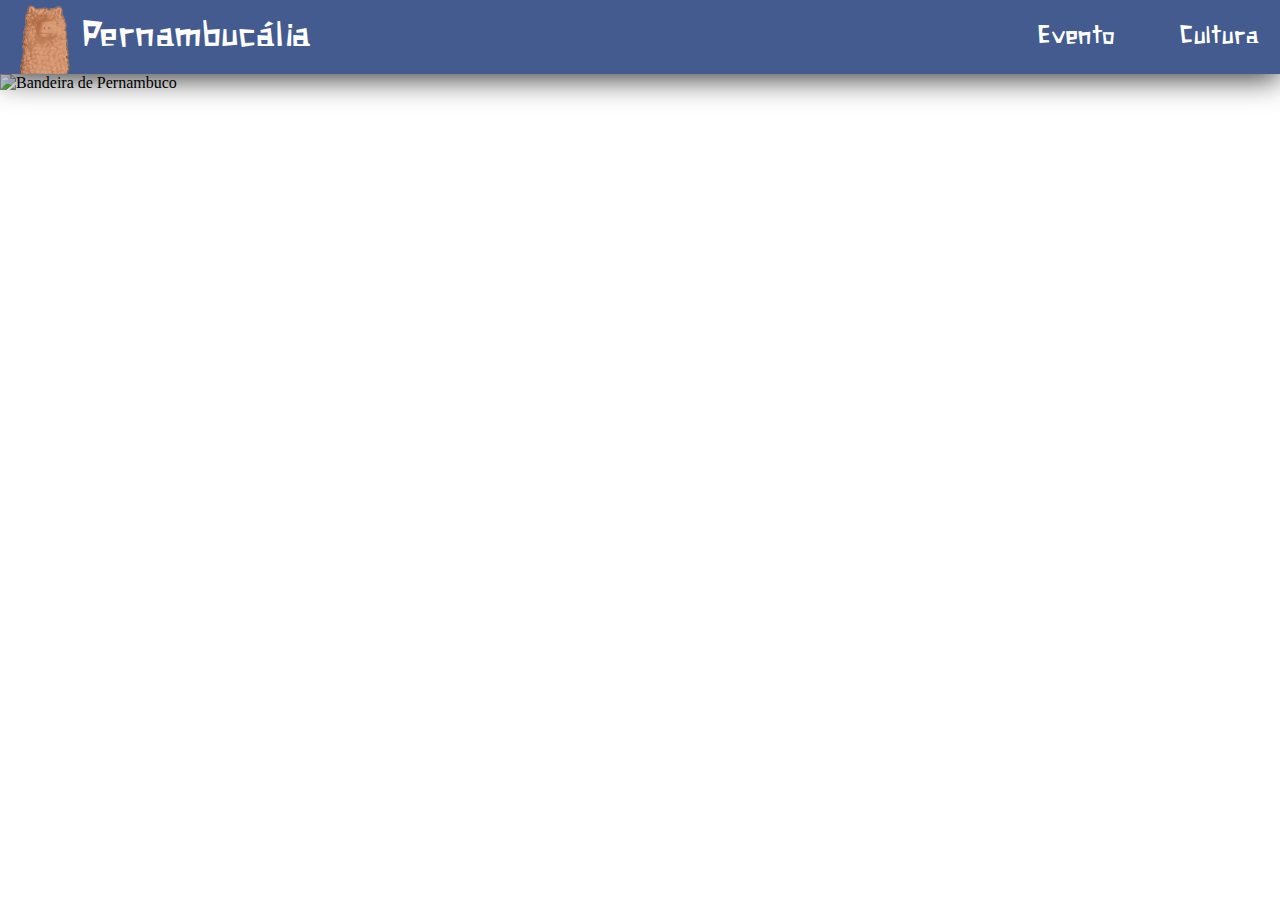
==== assets/evento/index.html @ 1b93ec41 "first commit" ====
<!DOCTYPE html>
<html lang="pt-br">
<head>
    <meta charset="UTF-8">
    <meta name="viewport" content="width=device-width, initial-scale=1.0">
    <title>Pernambucália</title>
    
    <link rel="stylesheet" href="../evento/css/header.css">
    <link rel="stylesheet" href="../evento/css/banner.css">
    <link rel="stylesheet" href="/assets/mobile/mobile.css">
</head>
<body>

    <header>
        <nav class="nav-bar">
            <div class="logo">
                <img src="/assets/img/logo.png" alt="Logo">
                <p>Pernambucália</p>
            </div>

            <div class="nav-list">
                <ul>
                    <li class="nav-item"><a href="/assets/evento/index.html" class="nav-link">Evento</a></li>
                    <li class="nav-item"><a href="/assets/cultura/cultura.html" class="nav-link">Cultura</a></li> 
                </ul>
            </div>

            <div class="mobile-menu-icon">
                <button onclick="menuShow()"><img class="icon" src="/assets/img/menu.png" alt="menu"></button>
            </div>
        </nav>

        <!-- Menu para dispositivos móveis -->
        <div class="mobile-menu">
            <ul>
                <li class="nav-item"><a href="#" class="nav-link">Início</a></li>
                <div id="linha"></div>
                <li class="nav-item"><a href="#" class="nav-link">Atrações</a></li>
                <div id="linha"></div>
                <li class="nav-item"><a href="#" class="nav-link">Organizadores</a></li>
                <div id="linha"></div>
                <li class="nav-item"><a href="#" class="nav-link">Linha do tempo</a></li>
                <div id="linha"></div>
                <li class="nav-item"><a href="#" class="nav-link">Sobre</a></li>
            </ul>
        </div>
    </header>
    
    <section class="banner">
        <!--banner web-->
        <div class="banner-web">
            <img src="/assets/img/banner1.png" alt="Bandeira de Pernambuco">
        </div>

        <!--banner mobile-->
        <div class="banner-mobile">
            <img src="/assets/img/banner1-mobile.png" alt="Bandeira versão mobile">
        </div>
    </section>

    <script src="js/script.js"></script>
</body>
</html>
---- assets/evento/css/header.css ----
/* HEADER CSS */

@font-face {
    font-family: Xilosa;
    src: url(/assets/fonts/xilosa_.ttf);
}

@font-face {
    font-family: Anzylna;
    src: url(/assets/fonts/Anzylna.ttf);
}

body {
    display: flex;
    flex-direction: column;
    width: 100%;
    height: 100vh;
    margin: 0;
}

header {
    position: sticky;
    top: 0;
    z-index: 2;
    background-color: #435B8E;
    font-family: Xilosa;
    color: #fff;
    padding: 0px 20px;
    box-shadow: 0 4px 30px rgba(0, 0, 0, 0.815);
}

.nav-bar {
    display: flex;
    align-items: center;
    justify-content: space-between;
}

.logo {
    display: flex;
    flex-direction: row;

    align-items: center;
    gap: 10px;
}

.logo img {
    margin: 0;
}

.logo p {
    font-size: 2.5rem; /* Tamanho ajustado para responsividade */
    margin: 0;
}

.nav-list {
    display: flex;
}

.nav-list ul {
    display: flex;
    gap: 4rem; /* Espaçamento mais consistente */
}

.nav-list li {
    list-style: none;
}

.nav-list a {
    text-decoration: none;
    font-size: 1.75rem;
    color: #fff;
}

.mobile-menu-icon {
    display: none;
}

.mobile-menu {
    display: none;
}
---- assets/evento/css/banner.css ----
.banner {
    z-index: 1;
    display: flex;
    position: relative;
    background-color: white;
}

.banner-web img {
    width: 100%;
    height: auto;

    margin-bottom: -5px;
}

.banner-mobile {
    display: none;
}
---- assets/mobile/mobile.css ----
@media screen and (max-width: 730px) {

    /*Esconder no celular*/

    .nav-bar {
        justify-content: space-between;
        padding: 0px 10px;
    }

    .banner {
        display: none;
    }

    .nav-item {
        display: none;
    }

    /*Esconder no celular*/

    header {
        padding: 0px;
    }

    .banner-mobile {
        display: flex;

        width: 360px;
        height: auto;
    }

    .logo p {
        font-size: 1.875rem;
    }

    .mobile-menu-icon {
        display: block;
    }

    .mobile-menu-icon button {
        background-color: transparent;
        border: none;
        cursor: pointer;
    }

    .mobile-menu ul {
        display: flex;
        flex-direction: column;
        position: absolute;

        left: 0;
        top: 57px;
        width: 100%;
        height: 340px;
        padding: 0;

        background-color: #435B8E; /* Mesma cor do header */
        z-index: 10; /* Por cima do conteúdo, mas atrás do header */
    }

    .mobile-menu a {
        text-decoration: none;
        margin-left: 9%;
        margin-top: 0px;

        font-size: 2rem;
        color: #fff;
    }

    #linha {
        align-self: center;

        width: 82%;
        margin-top: 15px;
        margin-bottom: -5px;
        
        border-bottom: 1px solid #fff;
    }

    .mobile-menu .nav-item {
        display: flex;
        padding-top: 1.2rem;
    }

    .open {
        display: block;
    }

    /* Informações da bandeira para mobile */
    .infos-bandeira img {
        height: 550px;
    }

    .infos {
        flex-direction: row;
        gap: 5px;
        margin-left: 7%;
        font-size: 1.75rem;
    }

    .bandeiraPe {
        margin-top: -37%;
        margin-left: 26%;
    }

    .bandeiraPe img {
        width: 222px;
        height: 155px;
    }

    .infos-da-bandeira p {
        font-size: 1.25rem;
        margin-top: 52px;
        margin-left: 10px;
    }
}
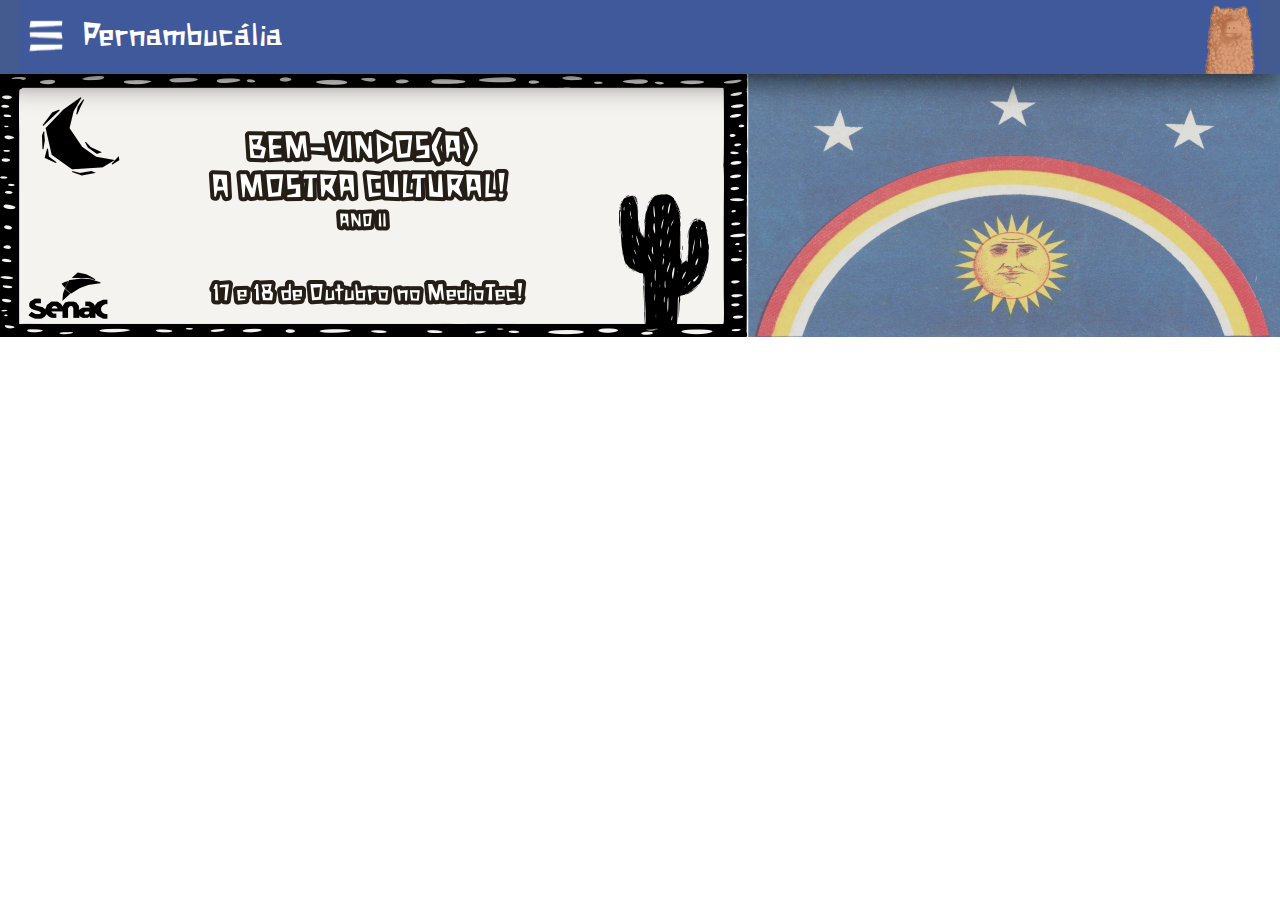
==== commit 12a6fb5a: "primeiro commit" ====
--- a/assets/evento/index.html
+++ b/assets/evento/index.html
@@ -13,48 +13,37 @@
 
     <header>
         <nav class="nav-bar">
-            <div class="logo">
-                <img src="/assets/img/logo.png" alt="Logo">
+            <div class="logo-texto">
+                <div class="menu-icon">
+                    <button onclick="menuShow()"><img class="icon" src="../evento/img/menu.png" alt="menu"></button>
+                </div>
                 <p>Pernambucália</p>
             </div>
 
-            <div class="nav-list">
-                <ul>
-                    <li class="nav-item"><a href="/assets/evento/index.html" class="nav-link">Evento</a></li>
-                    <li class="nav-item"><a href="/assets/cultura/cultura.html" class="nav-link">Cultura</a></li> 
-                </ul>
+            <div class="logo">
+                <img src="../evento/img/logo.png" alt="Logo">
             </div>
 
-            <div class="mobile-menu-icon">
-                <button onclick="menuShow()"><img class="icon" src="/assets/img/menu.png" alt="menu"></button>
+            <div id="menu" class="side-menu">
+                <ul>
+                    <li><a href="#evento">O evento</a></li>
+                    <li><a href="#atracoes">Atrações</a></li>
+                    <li><a href="#culturas">Culturas</a></li>
+                    <li><a href="#curadoria">Curadoria</a></li>
+                    <li><a href="#organizadores">Organizadores</a></li>
+                    <li><a href="#equipe">Equipe</a></li>
+                </ul>
+                <div class="llama">
+                    <img id="llama-img" src="../evento/img/llama.png" alt="Llama">
+                </div>
             </div>
-        </nav>
-
-        <!-- Menu para dispositivos móveis -->
-        <div class="mobile-menu">
-            <ul>
-                <li class="nav-item"><a href="#" class="nav-link">Início</a></li>
-                <div id="linha"></div>
-                <li class="nav-item"><a href="#" class="nav-link">Atrações</a></li>
-                <div id="linha"></div>
-                <li class="nav-item"><a href="#" class="nav-link">Organizadores</a></li>
-                <div id="linha"></div>
-                <li class="nav-item"><a href="#" class="nav-link">Linha do tempo</a></li>
-                <div id="linha"></div>
-                <li class="nav-item"><a href="#" class="nav-link">Sobre</a></li>
-            </ul>
-        </div>
+        </nav>  
     </header>
     
     <section class="banner">
         <!--banner web-->
         <div class="banner-web">
-            <img src="/assets/img/banner1.png" alt="Bandeira de Pernambuco">
-        </div>
-
-        <!--banner mobile-->
-        <div class="banner-mobile">
-            <img src="/assets/img/banner1-mobile.png" alt="Bandeira versão mobile">
+            <img src="../evento/img/banner1.png" alt="Bandeira de Pernambuco">
         </div>
     </section>
 
--- a/assets/evento/css/header.css
+++ b/assets/evento/css/header.css
@@ -20,61 +20,109 @@
 
 header {
     position: sticky;
-    top: 0;
     z-index: 2;
     background-color: #435B8E;
     font-family: Xilosa;
     color: #fff;
-    padding: 0px 20px;
+    padding: 0 20px;
     box-shadow: 0 4px 30px rgba(0, 0, 0, 0.815);
 }
 
 .nav-bar {
     display: flex;
+    justify-content: space-between;
     align-items: center;
+    background-color: #3f599b;
+}
+
+.logo-texto {
+    display: flex;
+    align-items: center;
+
+    gap: 10px;
+}
+
+.logo-texto p {
+    color: white;
+    font-size: 35px;
+
+    margin: 0;
+}
+
+.menu-icon button {
+    background-color: transparent;
+    border: none;
+    cursor: pointer;
+}
+
+.menu-icon .icon {
+    width: 40px;
+    height: auto;
+}
+
+/* Menu lateral */
+#menu {
+    position: fixed;
+    top: 70px;
+    left: -400px;
+    width: 310px;
+    height: 93%;
+    background-color: #3f599b;
+    transition: left 0.3s ease;
+    display: flex;
+    flex-direction: column;
     justify-content: space-between;
+    padding: 20px;
+}
+
+#menu ul {
+    list-style-type: none;
+    padding: 0;
+}
+
+#menu ul li {
+    margin: 20px 0;
+}
+
+#menu ul li a {
+    text-decoration: none;
+    color: white;
+    font-size: 30px;
+    font-family: 'Xilosa';
+    padding: 10px;
+    display: block;
+    background-color: #4866A9;
+    border-radius: 10px;
+    transition: background-color 0.3s ease;
+}
+
+#menu ul li a:hover {
+    background-color: #7691CD;
 }
 
 .logo {
     display: flex;
-    flex-direction: row;
+    margin: 0;
 
-    align-items: center;
-    gap: 10px;
+    width: 55px;
+    height: auto;
 }
 
-.logo img {
-    margin: 0;
+.llama {
+    display: flex;
+    position: relative;
+    justify-content: center;
+    align-items: center;
+
+    margin-bottom: 20px;
 }
 
-.logo p {
-    font-size: 2.5rem; /* Tamanho ajustado para responsividade */
-    margin: 0;
+#llama-img {
+    width: 350px;
+    height: auto;
 }
 
-.nav-list {
-    display: flex;
+/* Estilo para quando o menu estiver visível */
+#menu.show {
+    left: 0;
 }
-
-.nav-list ul {
-    display: flex;
-    gap: 4rem; /* Espaçamento mais consistente */
-}
-
-.nav-list li {
-    list-style: none;
-}
-
-.nav-list a {
-    text-decoration: none;
-    font-size: 1.75rem;
-    color: #fff;
-}
-
-.mobile-menu-icon {
-    display: none;
-}
-
-.mobile-menu {
-    display: none;
-}
--- a/assets/evento/css/banner.css
+++ b/assets/evento/css/banner.css
@@ -9,7 +9,7 @@
     width: 100%;
     height: auto;
 
-    margin-bottom: -5px;
+    margin-bottom: -10px;
 }
 
 .banner-mobile {
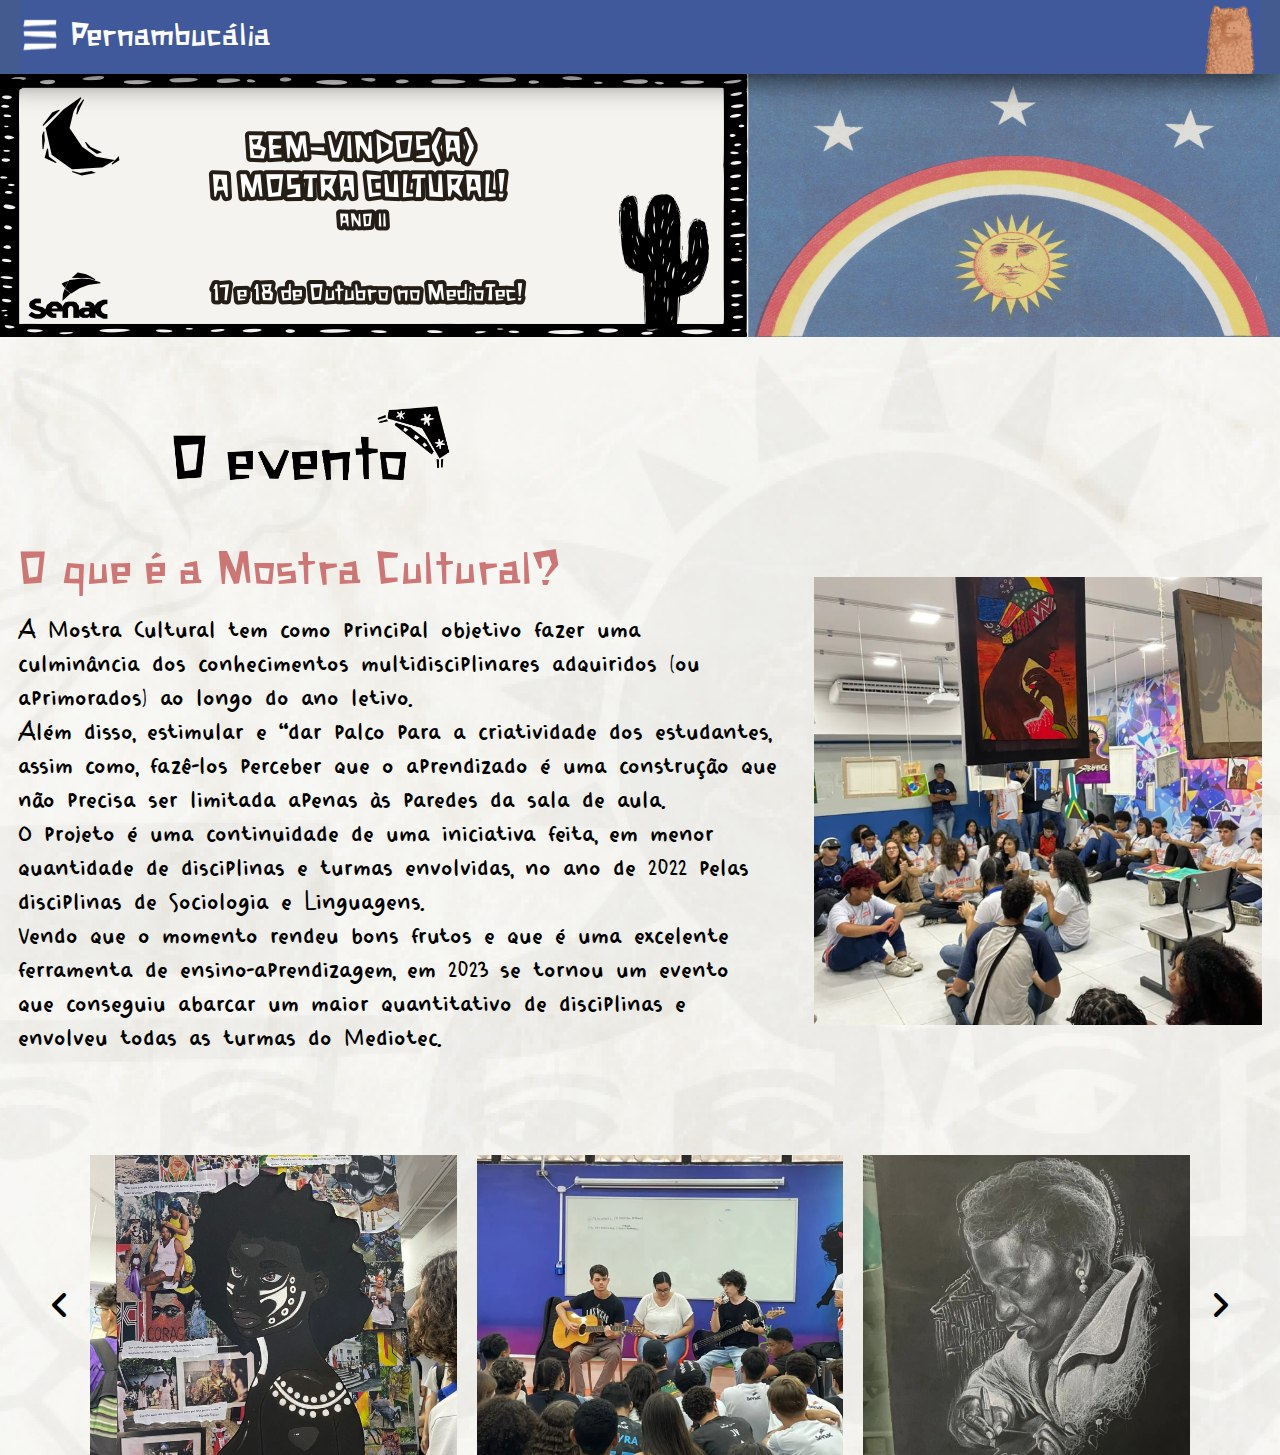
==== commit 40b6e4dc: "slider commit" ====
--- a/assets/evento/index.html
+++ b/assets/evento/index.html
@@ -4,10 +4,15 @@
     <meta charset="UTF-8">
     <meta name="viewport" content="width=device-width, initial-scale=1.0">
     <title>Pernambucália</title>
+
+    <link rel="stylesheet" href="https://cdnjs.cloudflare.com/ajax/libs/font-awesome/6.6.0/css/all.min.css">
     
     <link rel="stylesheet" href="../evento/css/header.css">
     <link rel="stylesheet" href="../evento/css/banner.css">
     <link rel="stylesheet" href="/assets/mobile/mobile.css">
+    <link rel="stylesheet" href="../evento/css/evento.css">
+    <link rel="stylesheet" href="../evento/css/slider.css">
+    <link rel="stylesheet" href="/assets/css/main.css">
 </head>
 <body>
 
@@ -47,6 +52,43 @@
         </div>
     </section>
 
+    <section class="evento">
+        <img id="evento-img" src="../evento/img/oevento.png" alt="evento">
+
+        <div class="mostra-cultural">
+            <div class="desc-geral-mostra">
+                <p id="oque-mostra-cultural">O que é a Mostra Cultural?</p>
+                <p id="desc-amostra">A Mostra Cultural tem como principal objetivo fazer uma<br>culminância
+                dos conhecimentos multidisciplinares adquiridos (ou<br>aprimorados) ao longo do ano
+                letivo.<br>
+                Além disso, estimular e “dar palco para a criatividade dos estudantes,<br>assim como, fazê-los perceber que o aprendizado é uma construção que<br>não precisa ser
+                limitada apenas às paredes da sala de aula.<br>
+                O projeto é uma continuidade de uma iniciativa feita, em menor<br>
+                quantidade de disciplinas e turmas envolvidas, no ano de 2022 pelas<br>disciplinas de
+                Sociologia e Linguagens.<br>
+                Vendo que o momento rendeu bons frutos e que é uma
+                excelente<br>ferramenta de ensino-aprendizagem, em 2023 se tornou um evento<br>que
+                conseguiu abarcar um maior quantitativo de disciplinas e<br>envolveu todas as turmas
+                do Mediotec.</p>
+            </div>
+
+            <img src="../evento/img/quadros-estudantes.png" alt="Foto dos estudantes na mostra cultural do ano passado">
+        </div>
+
+        <section class="slider">
+            <div class="wrapper">
+                <i class="fa-solid fa-angle-left" style="color: #000000;"></i>
+                <div class="carrosel">
+                    <img src="./img/foto-1.png" alt="foto">
+                    <img src="./img/foto-2.png" alt="foto">
+                    <img src="./img/foto-3.png" alt="foto">
+                    <img src="./img/foto-4.png" alt="foto">
+                </div>
+                <i class="fa-solid fa-angle-right" style="color: #000000;"></i>
+            </div>
+        </section>
+    </section>
+
     <script src="js/script.js"></script>
 </body>
 </html>
--- a/assets/evento/css/header.css
+++ b/assets/evento/css/header.css
@@ -1,25 +1,8 @@
 /* HEADER CSS */
 
-@font-face {
-    font-family: Xilosa;
-    src: url(/assets/fonts/xilosa_.ttf);
-}
-
-@font-face {
-    font-family: Anzylna;
-    src: url(/assets/fonts/Anzylna.ttf);
-}
-
-body {
-    display: flex;
-    flex-direction: column;
-    width: 100%;
-    height: 100vh;
-    margin: 0;
-}
-
 header {
-    position: sticky;
+    position: sticky;   
+    top: 0; 
     z-index: 2;
     background-color: #435B8E;
     font-family: Xilosa;
--- a/assets/evento/css/evento.css
+++ b/assets/evento/css/evento.css
@@ -0,0 +1,53 @@
+.evento {
+    display: flex;
+    flex-direction: column;
+
+    font-family: 'Xilosa';
+
+    background-image: url('../img/fundo-familia.png');
+    background-size: cover;
+}
+
+#evento-img {
+    width: 300px;
+    height: auto;
+
+    margin-left: 170px;
+    margin-bottom: 50px;
+    margin-top: 50px;
+}
+
+.mostra-cultural {
+    display: flex;
+    flex-direction: row;
+
+    align-items: center;
+    justify-content: space-around;
+}
+
+.desc-geral-mostra {
+    display: flex;
+    flex-direction: column;
+
+    gap: 15px;
+}
+
+#oque-mostra-cultural {
+    font-size: 50px;
+    color: #CC7776;
+
+    margin: 0;
+}
+
+#desc-amostra {
+    font-family: 'Anzylna';
+    font-size: 35px;
+    color: #000;
+
+    margin: 0;
+}
+
+.mostra-cultural img {
+    width: 448px;
+    height: 448px;
+}--- a/assets/evento/css/slider.css
+++ b/assets/evento/css/slider.css
@@ -0,0 +1,51 @@
+.slider {
+    display: flex;
+    flex-direction: row;
+
+    margin-top: 100px;
+
+    align-items: center;
+    justify-content: center;
+}
+
+.wrapper {
+    max-width: 1100px;
+    position: relative;
+}
+
+.wrapper i {
+    top: 50%;
+    cursor: pointer;
+    position: absolute;
+    font-size: 2rem;
+    text-align: center;
+    line-height: 46px;
+
+    transform: translateY(-50%);
+}
+
+.wrapper i:first-child {
+    left: -40px;
+}
+
+.wrapper i:last-child {
+    right: -40px;
+}
+
+.wrapper .carrosel {
+    font-size: 0;
+    cursor: pointer;
+    overflow: hidden;
+    white-space: nowrap;
+}
+
+.carrosel img {
+    height: 300px;
+    object-fit: cover;
+    margin-left: 20px;
+    width: calc(100% / 3);
+}
+
+.carrosel img:first-child {
+    margin-left: 0;
+}
--- a/assets/css/main.css
+++ b/assets/css/main.css
@@ -0,0 +1,23 @@
+@font-face {
+    font-family: Xilosa;
+    src: url(/assets/fonts/xilosa_.ttf);
+}
+
+@font-face {
+    font-family: Anzylna;
+    src: url(/assets/fonts/Anzylna.ttf);
+}
+
+* {
+    margin: 0;
+    padding: 0;
+    box-sizing: border-box;
+}
+
+body {
+    display: flex;
+    flex-direction: column;
+
+    width: 100%;
+    height: 100vh;
+}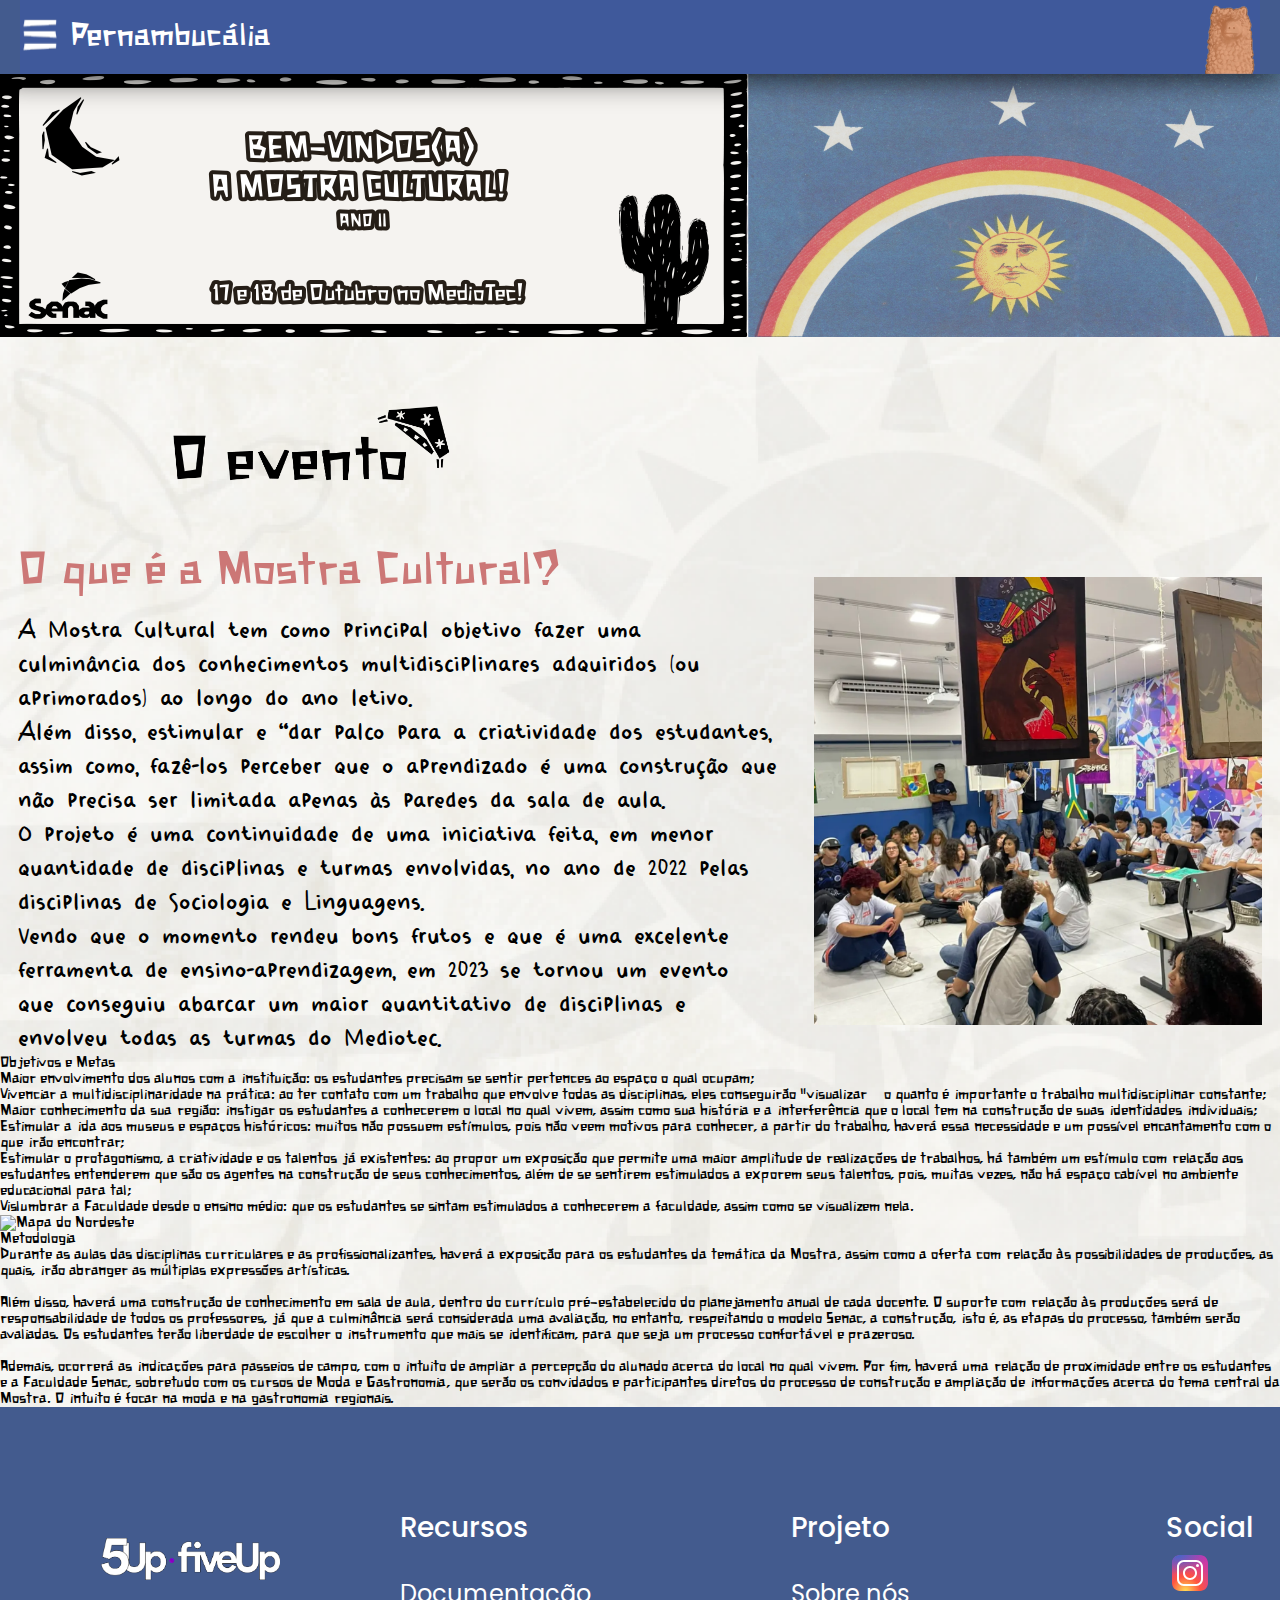
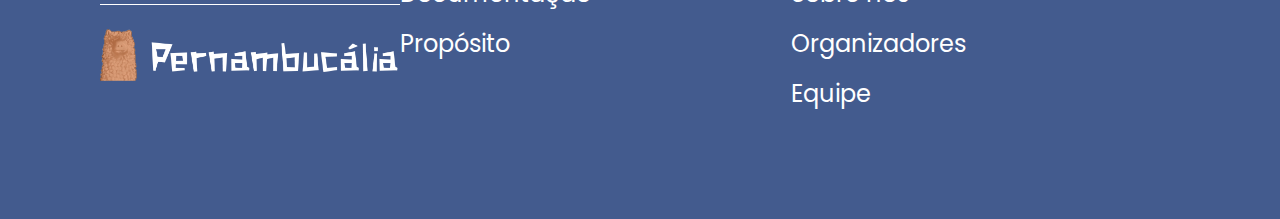
==== commit 029da846: "update-geral" ====
--- a/assets/evento/index.html
+++ b/assets/evento/index.html
@@ -7,12 +7,12 @@
 
     <link rel="stylesheet" href="https://cdnjs.cloudflare.com/ajax/libs/font-awesome/6.6.0/css/all.min.css">
     
-    <link rel="stylesheet" href="../evento/css/header.css">
+    <link rel="stylesheet" href="/assets/css/main.css">
+    <link rel="stylesheet" href="../css/header.css">
+    <link rel="stylesheet" href="../css/footer.css">
     <link rel="stylesheet" href="../evento/css/banner.css">
-    <link rel="stylesheet" href="/assets/mobile/mobile.css">
     <link rel="stylesheet" href="../evento/css/evento.css">
     <link rel="stylesheet" href="../evento/css/slider.css">
-    <link rel="stylesheet" href="/assets/css/main.css">
 </head>
 <body>
 
@@ -20,26 +20,25 @@
         <nav class="nav-bar">
             <div class="logo-texto">
                 <div class="menu-icon">
-                    <button onclick="menuShow()"><img class="icon" src="../evento/img/menu.png" alt="menu"></button>
+                    <button onclick="menuShow()"><img class="icon" src="./img/menu.png" alt="menu"></button>
                 </div>
                 <p>Pernambucália</p>
             </div>
 
             <div class="logo">
-                <img src="../evento/img/logo.png" alt="Logo">
+                <a href="../evento/index.html"><img src="./img/logo.png" alt="Logo"></a>
             </div>
 
             <div id="menu" class="side-menu">
                 <ul>
-                    <li><a href="#evento">O evento</a></li>
-                    <li><a href="#atracoes">Atrações</a></li>
-                    <li><a href="#culturas">Culturas</a></li>
-                    <li><a href="#curadoria">Curadoria</a></li>
-                    <li><a href="#organizadores">Organizadores</a></li>
-                    <li><a href="#equipe">Equipe</a></li>
+                    <li><a href="/assets/evento/index.html">O evento</a></li>
+                    <li><a href="/assets/atrações/atrações.html">Atrações</a></li>
+                    <li><a href="/assets/cultura/cultura.html">Culturas</a></li>
+                    <!-- <li><a href="#curadoria">Curadoria</a></li> -->
+                    <li><a href="/assets/criadores/criadores.html">Criadores</a></li>
                 </ul>
                 <div class="llama">
-                    <img id="llama-img" src="../evento/img/llama.png" alt="Llama">
+                    <img id="llama-img" src="./img/llama.png" alt="Llama">
                 </div>
             </div>
         </nav>  
@@ -74,21 +73,74 @@
 
             <img src="../evento/img/quadros-estudantes.png" alt="Foto dos estudantes na mostra cultural do ano passado">
         </div>
+    
+        <!-- Fazer slider aqui -->
 
-        <section class="slider">
-            <div class="wrapper">
-                <i class="fa-solid fa-angle-left" style="color: #000000;"></i>
-                <div class="carrosel">
-                    <img src="./img/foto-1.png" alt="foto">
-                    <img src="./img/foto-2.png" alt="foto">
-                    <img src="./img/foto-3.png" alt="foto">
-                    <img src="./img/foto-4.png" alt="foto">
+        <div class="objetivos">
+            <div class="objetivos-desc-geral">
+                <p id="objetivos-titulo">Objetivos e Metas</p>
+                <div class="objetivos-topicos">
+                    <ul>
+                        <li>Maior envolvimento dos alunos com a instituição: os estudantes precisam se sentir pertences ao espaço o qual ocupam;</li>
+    
+                        <li>Vivenciar a multidisciplinaridade na prática: ao ter contato com um trabalho que envolve todas as disciplinas, eles conseguirão “visualizar” o quanto é importante o trabalho multidisciplinar constante;</li>
+    
+                        <li>Maior conhecimento da sua região: instigar os estudantes a conhecerem o local no qual vivem, assim como sua história e a interferência que o local tem na construção de suas identidades individuais;</li>
+
+                        <li>Estimular a ida aos museus e espaços históricos: muitos não possuem estímulos, pois não veem motivos para conhecer, a partir do trabalho, haverá essa necessidade e um possível encantamento com o que irão encontrar;</li>
+
+                        <li>Estimular o protagonismo, a criatividade e os talentos já existentes: ao propor um exposição que permite uma maior amplitude de realizações de trabalhos, há também um estímulo com relação aos estudantes entenderem que são os agentes na construção de seus conhecimentos, além de se sentirem estimulados a exporem seus talentos, pois, muitas vezes, não há espaço cabível no ambiente educacional para tal;</li>
+
+                        <li>Vislumbrar a Faculdade desde o ensino médio: que os estudantes se sintam estimulados a conhecerem a faculdade, assim como se visualizem nela.</li>
+                    </ul>
                 </div>
-                <i class="fa-solid fa-angle-right" style="color: #000000;"></i>
             </div>
-        </section>
+            <img src="./img/Mapa-nordeste.png" alt="Mapa do Nordeste">
+        </div>
+
+        <div class="metodologia">
+            <p id="metodologia-titulo">Metodologia</p>
+            <p id="metodologia-desc">
+                Durante as aulas das disciplinas curriculares e as profissionalizantes, haverá a exposição para os estudantes da temática da Mostra, assim como a oferta com relação às possibilidades de produções, as quais, irão abranger as múltiplas expressões artísticas.<br><br>Além disso, haverá uma construção de conhecimento em sala de aula, dentro do currículo pré-estabelecido do planejamento anual de cada docente. O suporte com relação às produções será de responsabilidade de todos os professores, já que a culminância será considerada uma avaliação, no entanto, respeitando o modelo Senac, a construção, isto é, as etapas do processo, também serão avaliadas. Os estudantes terão liberdade de escolher o instrumento que mais se identificam, para que seja um processo confortável e prazeroso.<br><br>Ademais, ocorrerá as indicações para passeios de campo, com o intuito de ampliar a percepção do alunado acerca do local no qual vivem. Por fim, haverá uma relação de proximidade entre os estudantes e a Faculdade Senac, sobretudo com os cursos de Moda e Gastronomia, que serão os convidados e participantes diretos do processo de construção e ampliação de informações acerca do tema central da Mostra. O intuito é focar na moda e na gastronomia regionais.
+            </p>
+        </div>
     </section>
 
-    <script src="js/script.js"></script>
+    <footer>
+        <div class="logos-footer">
+            <img id="logos-footer-img" src="./img/fiveup.png" alt="Logo da FiveUp">
+            <div class="divider"></div>
+            <img id="llama-footer-img" src="./img/llama-footer.png" alt="Loga da Pernambucália">
+        </div>
+
+        <div class="topicos">
+            <div class="topicos-ul">
+                <p>Recursos</p>
+                <ul>
+                    <a href="#"><li>Documentação</li></a>
+                    <a href="#"><li>Propósito</li></a>
+                </ul>
+            </div>
+
+            <div class="topicos-ul">
+                <p>Projeto</p>
+                <ul>
+                    <a href="#"><li>Sobre nós</li></a>
+                    <a href="#"><li>Organizadores</li></a>
+                    <a href="#"><li>Equipe</li></a>
+                </ul>
+            </div>
+
+            <div class="topicos-social">
+                <p>Social</p>
+                <a href="https://www.instagram.com/pernambucalia_oficial?utm_source=ig_web_button_share_sheet&igsh=ZDNlZDc0MzIxNw==" target="_blank"><svg xmlns="http://www.w3.org/2000/svg" x="0px" y="0px" width="100" height="100" viewBox="0 0 48 48">
+                    <radialGradient id="yOrnnhliCrdS2gy~4tD8ma_Xy10Jcu1L2Su_gr1" cx="19.38" cy="42.035" r="44.899" gradientUnits="userSpaceOnUse"><stop offset="0" stop-color="#fd5"></stop><stop offset=".328" stop-color="#ff543f"></stop><stop offset=".348" stop-color="#fc5245"></stop><stop offset=".504" stop-color="#e64771"></stop><stop offset=".643" stop-color="#d53e91"></stop><stop offset=".761" stop-color="#cc39a4"></stop><stop offset=".841" stop-color="#c837ab"></stop></radialGradient><path fill="url(#yOrnnhliCrdS2gy~4tD8ma_Xy10Jcu1L2Su_gr1)" d="M34.017,41.99l-20,0.019c-4.4,0.004-8.003-3.592-8.008-7.992l-0.019-20	c-0.004-4.4,3.592-8.003,7.992-8.008l20-0.019c4.4-0.004,8.003,3.592,8.008,7.992l0.019,20	C42.014,38.383,38.417,41.986,34.017,41.99z"></path><radialGradient id="yOrnnhliCrdS2gy~4tD8mb_Xy10Jcu1L2Su_gr2" cx="11.786" cy="5.54" r="29.813" gradientTransform="matrix(1 0 0 .6663 0 1.849)" gradientUnits="userSpaceOnUse"><stop offset="0" stop-color="#4168c9"></stop><stop offset=".999" stop-color="#4168c9" stop-opacity="0"></stop></radialGradient><path fill="url(#yOrnnhliCrdS2gy~4tD8mb_Xy10Jcu1L2Su_gr2)" d="M34.017,41.99l-20,0.019c-4.4,0.004-8.003-3.592-8.008-7.992l-0.019-20	c-0.004-4.4,3.592-8.003,7.992-8.008l20-0.019c4.4-0.004,8.003,3.592,8.008,7.992l0.019,20	C42.014,38.383,38.417,41.986,34.017,41.99z"></path><path fill="#fff" d="M24,31c-3.859,0-7-3.14-7-7s3.141-7,7-7s7,3.14,7,7S27.859,31,24,31z M24,19c-2.757,0-5,2.243-5,5	s2.243,5,5,5s5-2.243,5-5S26.757,19,24,19z"></path><circle cx="31.5" cy="16.5" r="1.5" fill="#fff"></circle><path fill="#fff" d="M30,37H18c-3.859,0-7-3.14-7-7V18c0-3.86,3.141-7,7-7h12c3.859,0,7,3.14,7,7v12	C37,33.86,33.859,37,30,37z M18,13c-2.757,0-5,2.243-5,5v12c0,2.757,2.243,5,5,5h12c2.757,0,5-2.243,5-5V18c0-2.757-2.243-5-5-5H18z"></path>
+                </svg></a>
+            </div>
+        </div>
+    </footer>
+
+    <script src="/assets/js/menu.js"></script>
+    <script src="./js/slider.js"></script>
 </body>
 </html>
--- a/assets/css/main.css
+++ b/assets/css/main.css
@@ -1,3 +1,5 @@
+@import url('https://fonts.googleapis.com/css2?family=Poppins:ital,wght@0,100;0,200;0,300;0,400;0,500;0,600;0,700;0,800;0,900;1,100;1,200;1,300;1,400;1,500;1,600;1,700;1,800;1,900&display=swap');
+
 @font-face {
     font-family: Xilosa;
     src: url(/assets/fonts/xilosa_.ttf);
@@ -7,6 +9,7 @@
     font-family: Anzylna;
     src: url(/assets/fonts/Anzylna.ttf);
 }
+
 
 * {
     margin: 0;
@@ -20,4 +23,18 @@
 
     width: 100%;
     height: 100vh;
+}
+
+body::-webkit-scrollbar {
+    width: 12px;               
+  }
+  
+  body::-webkit-scrollbar-track {
+    background: rgb(240, 240, 240);        
+  }
+  
+  body::-webkit-scrollbar-thumb {
+    background-color: #435B8E;    
+    border-radius: 20px;       
+    border: 3px solid rgb(240, 240, 240);  
 }--- a/assets/css/header.css
+++ b/assets/css/header.css
@@ -0,0 +1,111 @@
+/* HEADER CSS */
+
+header {
+    position: sticky;   
+    top: 0; 
+    z-index: 2;
+    background-color: #435B8E;
+    font-family: Xilosa;
+    color: #fff;
+    padding: 0 20px;
+    box-shadow: 0 4px 30px rgba(0, 0, 0, 0.815);
+
+    width: 100%;
+}
+
+.nav-bar {
+    display: flex;
+    justify-content: space-between;
+    align-items: center;
+    background-color: #3f599b;
+}
+
+.logo-texto {
+    display: flex;
+    align-items: center;
+
+    gap: 10px;
+}
+
+.logo-texto p {
+    color: white;
+    font-size: 35px;
+
+    margin: 0;
+}
+
+.menu-icon button {
+    background-color: transparent;
+    border: none;
+    cursor: pointer;
+}
+
+.menu-icon .icon {
+    width: 40px;
+    height: auto;
+}
+
+/* Menu lateral */
+#menu {
+    position: fixed;
+    top: 70px;
+    left: -400px;
+    width: 310px;
+    height: 93%;
+    background-color: #3f599b;
+    transition: left 0.3s ease;
+    display: flex;
+    flex-direction: column;
+    justify-content: space-between;
+    padding: 0px 20px;
+}
+
+#menu ul {
+    list-style-type: none;
+    padding: 0;
+}
+
+#menu ul li {
+    margin: 20px 0;
+}
+
+#menu ul li a {
+    text-decoration: none;
+    color: white;
+    font-size: 30px;
+    font-family: 'Xilosa';
+    padding: 10px;
+    display: block;
+    background-color: #4866A9;
+    border-radius: 10px;
+    transition: background-color 0.3s ease;
+}
+
+#menu ul li a:hover {
+    background-color: #7691CD;
+}
+
+.logo a {
+    display: flex;
+    margin: 0;
+
+    width: 55px;
+    height: auto;
+}
+
+.llama {
+    display: flex;
+    position: relative;
+    justify-content: center;
+    align-items: center;
+}
+
+#llama-img {
+    width: 115%;
+    height: auto;
+}
+
+/* Estilo para quando o menu estiver visível */
+#menu.show {
+    left: 0;
+}
--- a/assets/css/footer.css
+++ b/assets/css/footer.css
@@ -0,0 +1,101 @@
+footer {
+    display: flex;
+    flex-direction: row;
+
+    align-items: center;
+    justify-content: space-evenly;
+
+    background-color: #435B8E;
+    padding: 100px;
+}
+
+.logos-footer {
+    flex-direction: column;
+}
+
+#logos-footer-img {
+    width: 180px;
+    height: auto;
+}
+
+.divider {
+    margin-top: 20px;
+    margin-bottom: 20px;
+    border-bottom: 1px solid #ffffff;
+}
+
+#llama-footer-img {
+    width: 300px;
+    height: auto;
+
+    align-self: center;
+}
+
+.topicos {
+    display: flex;
+    flex-direction: row;
+
+    gap: 200px;
+}
+
+.topicos-ul {
+    display: flex;
+    flex-direction: column;
+}
+
+.topicos-ul p {
+    font-family: Poppins;
+    font-size: 28px;
+    font-weight: 500;
+    color: white;
+}
+
+.topicos-ul a {
+    text-decoration: none;
+    color: white;
+}
+
+.topicos-ul ul {
+    font-family: Poppins;
+    font-size: 24px;
+    font-weight: 400;
+    color: white;
+
+    margin-top: 20px;
+
+    list-style: none;
+}
+
+.topicos-ul ul li {
+    line-height: 50px;
+}
+
+.topicos-ul a :hover {
+    text-decoration: underline;
+}
+
+.topicos-social {
+    display: flex;
+    flex-direction: column;
+}
+
+.topicos-social p {
+    font-family: Poppins;
+    font-size: 28px;
+    font-weight: 500;
+    color: white;
+}
+
+.topicos-social svg {
+    width: 3rem;
+    height: auto;
+
+    justify-content: center;
+    align-items: center;
+
+    transition: ease 0.2s;
+}
+
+.topicos-social a :hover {
+    width: 2.8rem;
+}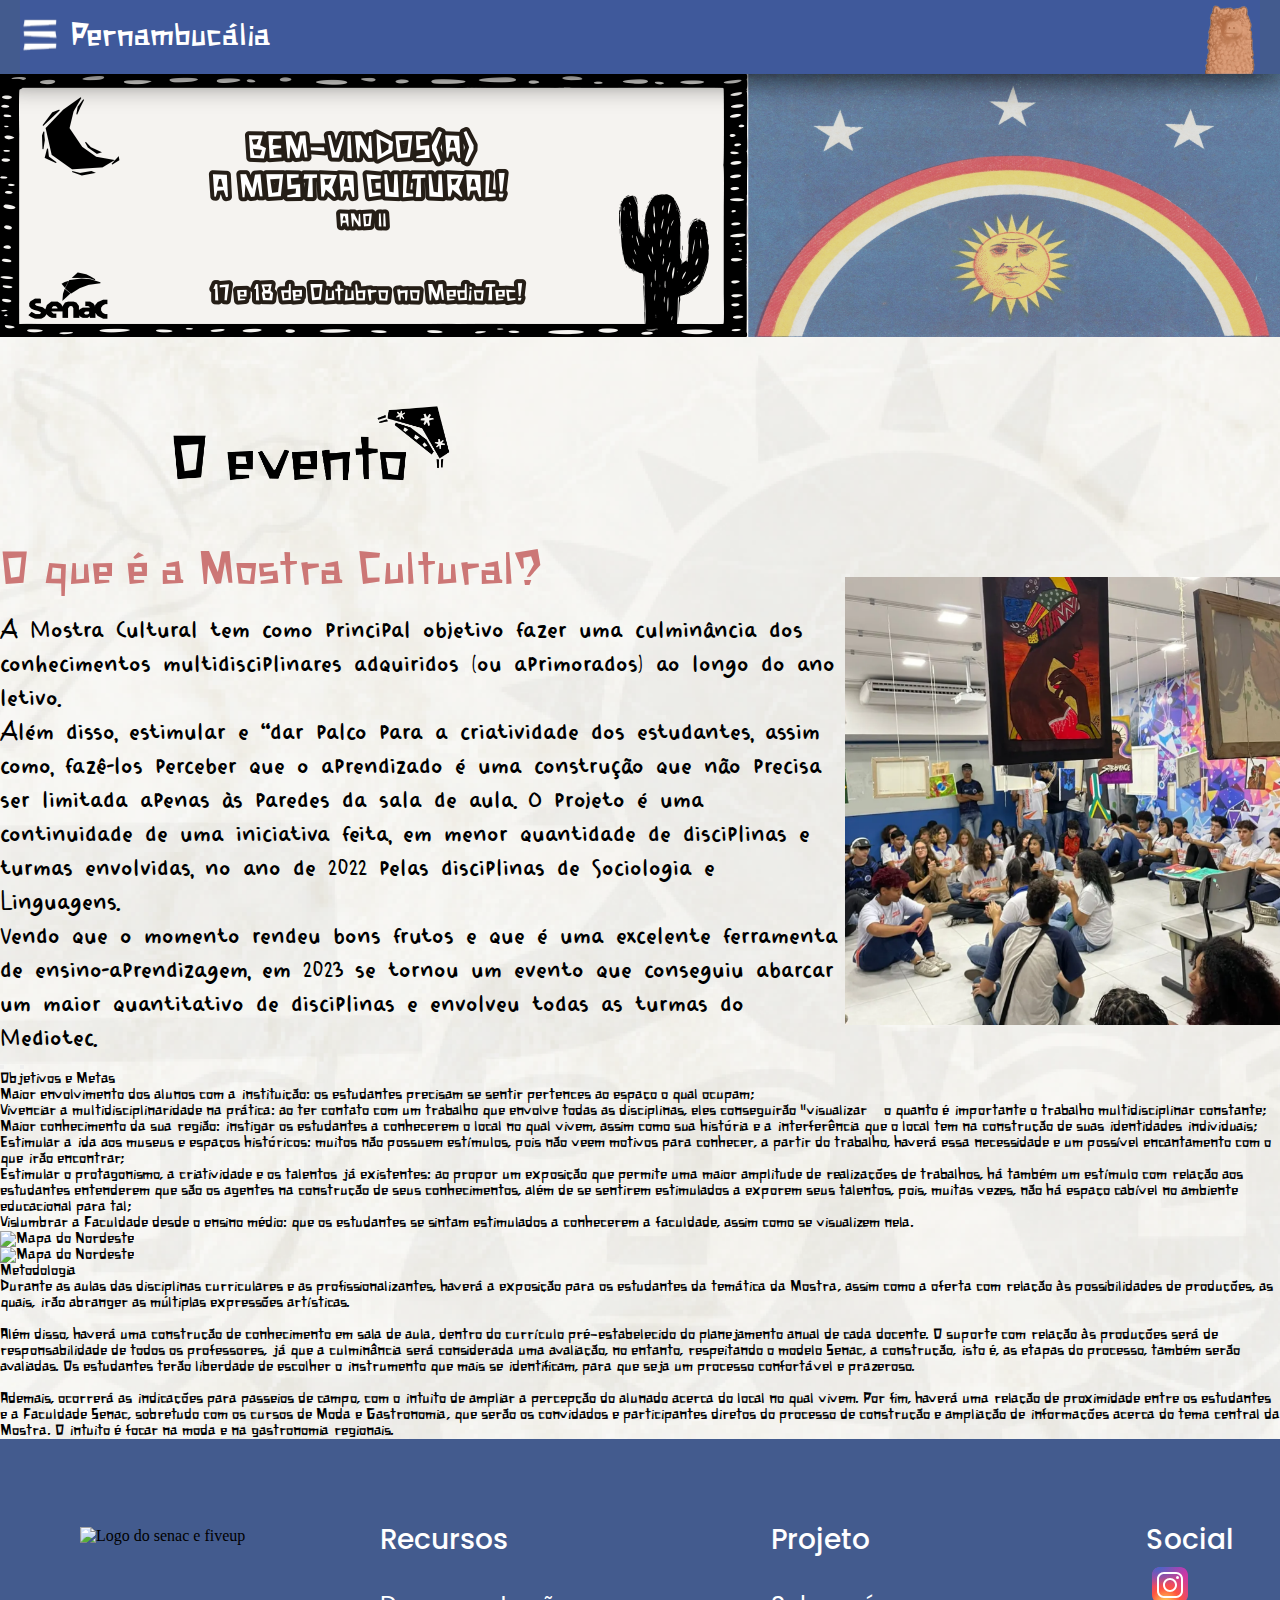
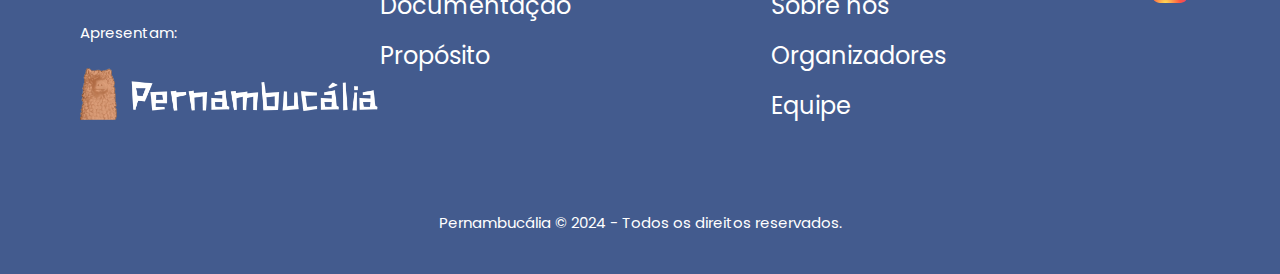
==== commit 8630f8a4: "update-geral-3" ====
--- a/assets/evento/index.html
+++ b/assets/evento/index.html
@@ -13,8 +13,9 @@
     <link rel="stylesheet" href="../evento/css/banner.css">
     <link rel="stylesheet" href="../evento/css/evento.css">
     <link rel="stylesheet" href="../evento/css/slider.css">
+    <link rel="stylesheet" href="../evento/css/mobile.css">
 </head>
-<body>
+<body onload="initSlide()">
 
     <header>
         <nav class="nav-bar">
@@ -49,6 +50,11 @@
         <div class="banner-web">
             <img src="../evento/img/banner1.png" alt="Bandeira de Pernambuco">
         </div>
+
+        <!--banner mobile-->
+        <div class="banner-mobile">
+            <img src="./img/bandeiraPe-mobile.svg" alt="Bandeira de Pernambuco para mobile">
+        </div>
     </section>
 
     <section class="evento">
@@ -57,24 +63,28 @@
         <div class="mostra-cultural">
             <div class="desc-geral-mostra">
                 <p id="oque-mostra-cultural">O que é a Mostra Cultural?</p>
-                <p id="desc-amostra">A Mostra Cultural tem como principal objetivo fazer uma<br>culminância
-                dos conhecimentos multidisciplinares adquiridos (ou<br>aprimorados) ao longo do ano
-                letivo.<br>
-                Além disso, estimular e “dar palco para a criatividade dos estudantes,<br>assim como, fazê-los perceber que o aprendizado é uma construção que<br>não precisa ser
-                limitada apenas às paredes da sala de aula.<br>
-                O projeto é uma continuidade de uma iniciativa feita, em menor<br>
-                quantidade de disciplinas e turmas envolvidas, no ano de 2022 pelas<br>disciplinas de
-                Sociologia e Linguagens.<br>
-                Vendo que o momento rendeu bons frutos e que é uma
-                excelente<br>ferramenta de ensino-aprendizagem, em 2023 se tornou um evento<br>que
-                conseguiu abarcar um maior quantitativo de disciplinas e<br>envolveu todas as turmas
-                do Mediotec.</p>
+                <p id="desc-amostra">A Mostra Cultural tem como principal objetivo fazer uma culminância dos conhecimentos multidisciplinares adquiridos (ou aprimorados) ao longo do ano letivo.<br>Além disso, estimular e “dar palco para a criatividade dos estudantes, assim como, fazê-los perceber que o aprendizado é uma construção que não precisa ser limitada apenas às paredes da sala de aula. O projeto é uma continuidade de uma iniciativa feita, em menor quantidade de disciplinas e turmas envolvidas, no ano de 2022 pelas disciplinas de Sociologia e Linguagens.<br>Vendo que o momento rendeu bons frutos e que é uma excelente ferramenta de ensino-aprendizagem, em 2023 se tornou um evento que conseguiu abarcar um maior quantitativo de disciplinas e envolveu todas as turmas do Mediotec.</p>
             </div>
 
             <img src="../evento/img/quadros-estudantes.png" alt="Foto dos estudantes na mostra cultural do ano passado">
         </div>
     
-        <!-- Fazer slider aqui -->
+         <!-- Fazer slider aqui -->
+        <div class="carrossel-geral">
+            <div id = "carrossel">
+                <button id="carrossel-button-previous" class="carrossel-button" onclick="previousSlide()"></button>
+                <img id="carrossel-imagem-previous" class = "next-previous-button">
+                <img  id="carrossel-imagem-principal">
+                <img id="carrossel-imagem-next" class = "next-previous-button">
+                <button id="carrossel-button-next" class="carrossel-button" onclick="nextSlide()"></button>
+                
+            </div>
+            <div class="div-image-description-localizer" >
+                <div id="div-image-description-localizer-content" class="div-image-description-localizer-content">
+                    <!--DEIXAR  AQUI VAZIO! programinha do javascript ja insere automaticamente!-->
+                </div> 
+            </div>
+        </div>
 
         <div class="objetivos">
             <div class="objetivos-desc-geral">
@@ -98,6 +108,14 @@
             <img src="./img/Mapa-nordeste.png" alt="Mapa do Nordeste">
         </div>
 
+        <!-- Mapa para o mobile -->
+
+        <div class="div-objetivos-mapa">
+            <img src="./img/Mapa-nordeste.png" alt="Mapa do Nordeste">
+        </div>
+
+        <!-- Mapa para o mobile -->
+
         <div class="metodologia">
             <p id="metodologia-titulo">Metodologia</p>
             <p id="metodologia-desc">
@@ -107,37 +125,43 @@
     </section>
 
     <footer>
-        <div class="logos-footer">
-            <img id="logos-footer-img" src="./img/fiveup.png" alt="Logo da FiveUp">
-            <div class="divider"></div>
-            <img id="llama-footer-img" src="./img/llama-footer.png" alt="Loga da Pernambucália">
-        </div>
-
-        <div class="topicos">
-            <div class="topicos-ul">
-                <p>Recursos</p>
-                <ul>
-                    <a href="#"><li>Documentação</li></a>
-                    <a href="#"><li>Propósito</li></a>
-                </ul>
+        <div class="footer-geral">
+            <div class="logos-footer">
+                <div class="logos-footer-img">
+                    <img id="logos-fiveup-img" src="./img/senac-fiveup.svg" alt="Logo do senac e fiveup">
+                </div>
+    
+                <div class="divider-texto"><p>Apresentam:</p></div>
+                <img id="llama-footer-img" src="./img/llama-footer.png" alt="Loga da Pernambucália">
             </div>
-
-            <div class="topicos-ul">
-                <p>Projeto</p>
-                <ul>
-                    <a href="#"><li>Sobre nós</li></a>
-                    <a href="#"><li>Organizadores</li></a>
-                    <a href="#"><li>Equipe</li></a>
-                </ul>
-            </div>
-
-            <div class="topicos-social">
-                <p>Social</p>
-                <a href="https://www.instagram.com/pernambucalia_oficial?utm_source=ig_web_button_share_sheet&igsh=ZDNlZDc0MzIxNw==" target="_blank"><svg xmlns="http://www.w3.org/2000/svg" x="0px" y="0px" width="100" height="100" viewBox="0 0 48 48">
-                    <radialGradient id="yOrnnhliCrdS2gy~4tD8ma_Xy10Jcu1L2Su_gr1" cx="19.38" cy="42.035" r="44.899" gradientUnits="userSpaceOnUse"><stop offset="0" stop-color="#fd5"></stop><stop offset=".328" stop-color="#ff543f"></stop><stop offset=".348" stop-color="#fc5245"></stop><stop offset=".504" stop-color="#e64771"></stop><stop offset=".643" stop-color="#d53e91"></stop><stop offset=".761" stop-color="#cc39a4"></stop><stop offset=".841" stop-color="#c837ab"></stop></radialGradient><path fill="url(#yOrnnhliCrdS2gy~4tD8ma_Xy10Jcu1L2Su_gr1)" d="M34.017,41.99l-20,0.019c-4.4,0.004-8.003-3.592-8.008-7.992l-0.019-20	c-0.004-4.4,3.592-8.003,7.992-8.008l20-0.019c4.4-0.004,8.003,3.592,8.008,7.992l0.019,20	C42.014,38.383,38.417,41.986,34.017,41.99z"></path><radialGradient id="yOrnnhliCrdS2gy~4tD8mb_Xy10Jcu1L2Su_gr2" cx="11.786" cy="5.54" r="29.813" gradientTransform="matrix(1 0 0 .6663 0 1.849)" gradientUnits="userSpaceOnUse"><stop offset="0" stop-color="#4168c9"></stop><stop offset=".999" stop-color="#4168c9" stop-opacity="0"></stop></radialGradient><path fill="url(#yOrnnhliCrdS2gy~4tD8mb_Xy10Jcu1L2Su_gr2)" d="M34.017,41.99l-20,0.019c-4.4,0.004-8.003-3.592-8.008-7.992l-0.019-20	c-0.004-4.4,3.592-8.003,7.992-8.008l20-0.019c4.4-0.004,8.003,3.592,8.008,7.992l0.019,20	C42.014,38.383,38.417,41.986,34.017,41.99z"></path><path fill="#fff" d="M24,31c-3.859,0-7-3.14-7-7s3.141-7,7-7s7,3.14,7,7S27.859,31,24,31z M24,19c-2.757,0-5,2.243-5,5	s2.243,5,5,5s5-2.243,5-5S26.757,19,24,19z"></path><circle cx="31.5" cy="16.5" r="1.5" fill="#fff"></circle><path fill="#fff" d="M30,37H18c-3.859,0-7-3.14-7-7V18c0-3.86,3.141-7,7-7h12c3.859,0,7,3.14,7,7v12	C37,33.86,33.859,37,30,37z M18,13c-2.757,0-5,2.243-5,5v12c0,2.757,2.243,5,5,5h12c2.757,0,5-2.243,5-5V18c0-2.757-2.243-5-5-5H18z"></path>
-                </svg></a>
+    
+            <div class="topicos">
+                <div class="topicos-ul">
+                    <p>Recursos</p>
+                    <ul>
+                        <a href="#"><li>Documentação</li></a>
+                        <a href="#"><li>Propósito</li></a>
+                    </ul>
+                </div>
+    
+                <div class="topicos-ul">
+                    <p>Projeto</p>
+                    <ul>
+                        <a href="#"><li>Sobre nós</li></a>
+                        <a href="#"><li>Organizadores</li></a>
+                        <a href="#"><li>Equipe</li></a>
+                    </ul>
+                </div>
+    
+                <div class="topicos-social">
+                    <p>Social</p>
+                    <a href="https://www.instagram.com/pernambucalia_oficial?utm_source=ig_web_button_share_sheet&igsh=ZDNlZDc0MzIxNw==" target="_blank"><svg xmlns="http://www.w3.org/2000/svg" x="0px" y="0px" width="100" height="100" viewBox="0 0 48 48">
+                        <radialGradient id="yOrnnhliCrdS2gy~4tD8ma_Xy10Jcu1L2Su_gr1" cx="19.38" cy="42.035" r="44.899" gradientUnits="userSpaceOnUse"><stop offset="0" stop-color="#fd5"></stop><stop offset=".328" stop-color="#ff543f"></stop><stop offset=".348" stop-color="#fc5245"></stop><stop offset=".504" stop-color="#e64771"></stop><stop offset=".643" stop-color="#d53e91"></stop><stop offset=".761" stop-color="#cc39a4"></stop><stop offset=".841" stop-color="#c837ab"></stop></radialGradient><path fill="url(#yOrnnhliCrdS2gy~4tD8ma_Xy10Jcu1L2Su_gr1)" d="M34.017,41.99l-20,0.019c-4.4,0.004-8.003-3.592-8.008-7.992l-0.019-20	c-0.004-4.4,3.592-8.003,7.992-8.008l20-0.019c4.4-0.004,8.003,3.592,8.008,7.992l0.019,20	C42.014,38.383,38.417,41.986,34.017,41.99z"></path><radialGradient id="yOrnnhliCrdS2gy~4tD8mb_Xy10Jcu1L2Su_gr2" cx="11.786" cy="5.54" r="29.813" gradientTransform="matrix(1 0 0 .6663 0 1.849)" gradientUnits="userSpaceOnUse"><stop offset="0" stop-color="#4168c9"></stop><stop offset=".999" stop-color="#4168c9" stop-opacity="0"></stop></radialGradient><path fill="url(#yOrnnhliCrdS2gy~4tD8mb_Xy10Jcu1L2Su_gr2)" d="M34.017,41.99l-20,0.019c-4.4,0.004-8.003-3.592-8.008-7.992l-0.019-20	c-0.004-4.4,3.592-8.003,7.992-8.008l20-0.019c4.4-0.004,8.003,3.592,8.008,7.992l0.019,20	C42.014,38.383,38.417,41.986,34.017,41.99z"></path><path fill="#fff" d="M24,31c-3.859,0-7-3.14-7-7s3.141-7,7-7s7,3.14,7,7S27.859,31,24,31z M24,19c-2.757,0-5,2.243-5,5	s2.243,5,5,5s5-2.243,5-5S26.757,19,24,19z"></path><circle cx="31.5" cy="16.5" r="1.5" fill="#fff"></circle><path fill="#fff" d="M30,37H18c-3.859,0-7-3.14-7-7V18c0-3.86,3.141-7,7-7h12c3.859,0,7,3.14,7,7v12	C37,33.86,33.859,37,30,37z M18,13c-2.757,0-5,2.243-5,5v12c0,2.757,2.243,5,5,5h12c2.757,0,5-2.243,5-5V18c0-2.757-2.243-5-5-5H18z"></path>
+                    </svg></a>
+                </div>
             </div>
         </div>
+        <p id="copyright">Pernambucália © 2024 - Todos os direitos reservados.</p>
     </footer>
 
     <script src="/assets/js/menu.js"></script>
--- a/assets/css/footer.css
+++ b/assets/css/footer.css
@@ -1,27 +1,55 @@
 footer {
     display: flex;
+    flex-direction: column;
+
+    width: 100%;
+
+    background-color: #435B8E;
+    padding: 80px 80px 40px 80px;
+}
+
+#copyright {
+    font-family: Poppins;
+    font-weight: 400;
+    font-size: 15px;
+    color: white;
+
+    margin-top: 80px;
+
+    align-self: center;
+}
+
+.footer-geral {
+    display: flex;
     flex-direction: row;
 
     align-items: center;
-    justify-content: space-evenly;
-
-    background-color: #435B8E;
-    padding: 100px;
+    justify-content: space-around;
 }
 
 .logos-footer {
-    flex-direction: column;
-}
-
-#logos-footer-img {
-    width: 180px;
-    height: auto;
-}
-
-.divider {
+    display: flex;
+    flex-direction: column;
+}
+
+.logos-footer-img {
+    display: flex;
+    flex-direction: row;
+}
+
+#logos-fiveup-img {
+    width: 278px;
+    height: 74px;
+}
+
+.divider-texto p {
+    font-family: Poppins;
+    font-weight: 400;
+    font-size: 15px;
+    color: white;
+
     margin-top: 20px;
     margin-bottom: 20px;
-    border-bottom: 1px solid #ffffff;
 }
 
 #llama-footer-img {
@@ -98,4 +126,134 @@
 
 .topicos-social a :hover {
     width: 2.8rem;
+}
+
+@media screen and (max-width: 320px) { } @media screen and (max-width: 480px) { } @media screen and (max-width: 600px) { } @media screen and (max-width: 768px) { } @media screen and (max-width: 992px) {
+    footer {
+        display: flex;
+        flex-direction: column;
+    
+        width: 100%;
+    
+        background-color: #435B8E;
+        padding: 10px 10px 10px 10px;
+    }
+    
+    #copyright {
+        font-family: Poppins;
+        font-weight: 400;
+        font-size: 12px;
+        color: white;
+    
+        margin-top: 40px;
+    
+        align-self: center;
+    }
+    
+    .footer-geral {
+        display: flex;
+        flex-direction: column;
+    
+        align-items: center;
+        justify-content: space-around;
+    }
+    
+    .logos-footer {
+        display: flex;
+        flex-direction: row;
+
+        gap: 10px;
+    }
+    
+    .logos-footer-img {
+        display: flex;
+        flex-direction: row;
+    }
+    
+    #logos-fiveup-img {
+        width: 168px;
+        height: 64px;
+    }
+    
+    .divider-texto p {
+        display: none;
+    }
+    
+    #llama-footer-img {
+        width: 160px;
+        height: auto;
+    
+        align-self: flex-end;
+        margin-bottom: 11px;
+    }
+    
+    .topicos {
+        display: flex;
+        flex-direction: row;
+    
+        margin-top: 25px;
+        gap: 30px;
+    }
+    
+    .topicos-ul {
+        display: flex;
+        flex-direction: column;
+    }
+    
+    .topicos-ul p {
+        font-family: Poppins;
+        font-size: 15px;
+        font-weight: 500;
+        color: white;
+    }
+    
+    .topicos-ul a {
+        text-decoration: none;
+        color: white;
+    }
+    
+    .topicos-ul ul {
+        font-family: Poppins;
+        font-size: 14px;
+        font-weight: 400;
+        color: white;
+    
+        margin-top: 0px;
+    
+        list-style: none;
+    }
+    
+    .topicos-ul ul li {
+        line-height: 30px;
+    }
+    
+    .topicos-ul a :hover {
+        text-decoration: none;
+    }
+    
+    .topicos-social {
+        display: flex;
+        flex-direction: column;
+    }
+    
+    .topicos-social p {
+        font-family: Poppins;
+        font-size: 15px;
+        font-weight: 500;
+        color: white;
+    }
+    
+    .topicos-social svg {
+        width: 1.8rem;
+        height: auto;
+    
+        justify-content: center;
+        align-items: center;
+    
+        transition: ease 0.2s;
+    }
+    
+    .topicos-social a :hover {
+        width: 1.8rem;
+    }
 }--- a/assets/evento/css/mobile.css
+++ b/assets/evento/css/mobile.css
@@ -0,0 +1,162 @@
+@media screen and (max-width: 320px) { } @media screen and (max-width: 480px) { } @media screen and (max-width: 600px) { } @media screen and (max-width: 768px) { } @media screen and (max-width: 992px) { 
+    .banner-web img {
+        display: none;
+    }
+
+    .banner-mobile img {
+        display: flex;
+
+        width: 101%;
+        height: auto;
+    }
+
+    .evento {
+        background-image: url('/assets/evento/img/fundo-familia.png');
+        background-size: 100%;
+    }
+
+    #evento-img {
+        width: 200px;
+        height: auto;
+
+        margin-left: 30px;
+        margin-bottom: 20px;
+        margin-top: 10px;
+    }
+
+    .mostra-cultural {
+        display: flex;
+        flex-direction: row;
+    
+        align-items: center;
+        justify-content: space-between;
+    
+        margin-left: 30px;
+        margin-right: 30px;
+    }
+
+    #oque-mostra-cultural {
+        font-size: 28px;
+        color: #CC7776;
+
+        width: 110%;
+    
+        margin: 0;
+    }
+
+    #desc-amostra {
+        font-family: 'Anzylna';
+        font-size: 25px;
+        color: #000;
+    
+        text-align: justify;
+        margin: 0;
+        margin-bottom: 30px;
+    }
+
+    .mostra-cultural img {
+        display: none;
+    }
+
+    .carrossel-geral {
+        background-color: white;
+        
+        width: 100%;
+        height: auto;
+
+        box-shadow: inset 0px 0px 10px black;
+    }
+
+    #carrossel
+    {
+    margin-top: 0px;
+    margin-bottom: -30px;
+    }
+
+    #carrossel-imagem-principal
+    {
+    width: 248px;
+    height: 258px;
+    }
+
+    .next-previous-button
+    {
+    display: none;
+    }
+
+    #carrossel-button-previous {
+        background-size: 15px;
+    }
+
+    #carrossel-button-next {
+        background-size: 15px;
+    }
+
+    .objetivos {
+        display: flex;
+        flex-direction: column;
+    
+        align-items: center;
+        justify-content: space-between;
+    
+        margin-left: 30px;
+        margin-right: 30px;
+    }
+
+    .div-objetivos-mapa {
+        display: block;
+    }
+
+    .div-objetivos-mapa img {
+        background-color: white;
+        
+        width: 100%;
+        height: auto;
+
+        padding: 50px;
+
+        box-shadow: inset 0px 0px 10px black;
+    }
+
+    .objetivos img {
+        display: none;
+    }
+
+    #objetivos-titulo {
+        font-size: 28px;
+        color: #CC7776;
+    
+        margin: 0;
+        margin-top: 30px;
+    }
+
+    .objetivos-topicos ul li {
+        font-family: 'Anzylna';
+        font-size: 25px;
+        color: #000;
+    
+        text-align: justify;
+        margin: 0;
+        margin-bottom: 10px;
+    }
+
+    .metodologia {
+        margin-bottom: 30px;
+        margin-left: 30px;
+        margin-right: 30px;
+    }
+
+    #metodologia-titulo {
+        font-size: 28px;
+        color: #CC7776;
+    
+        margin: 0;
+        margin-top: 15px;
+        margin-bottom: 10px;
+    }
+    
+    #metodologia-desc {
+        font-family: 'Anzylna';
+        font-size: 25px;
+    }
+}